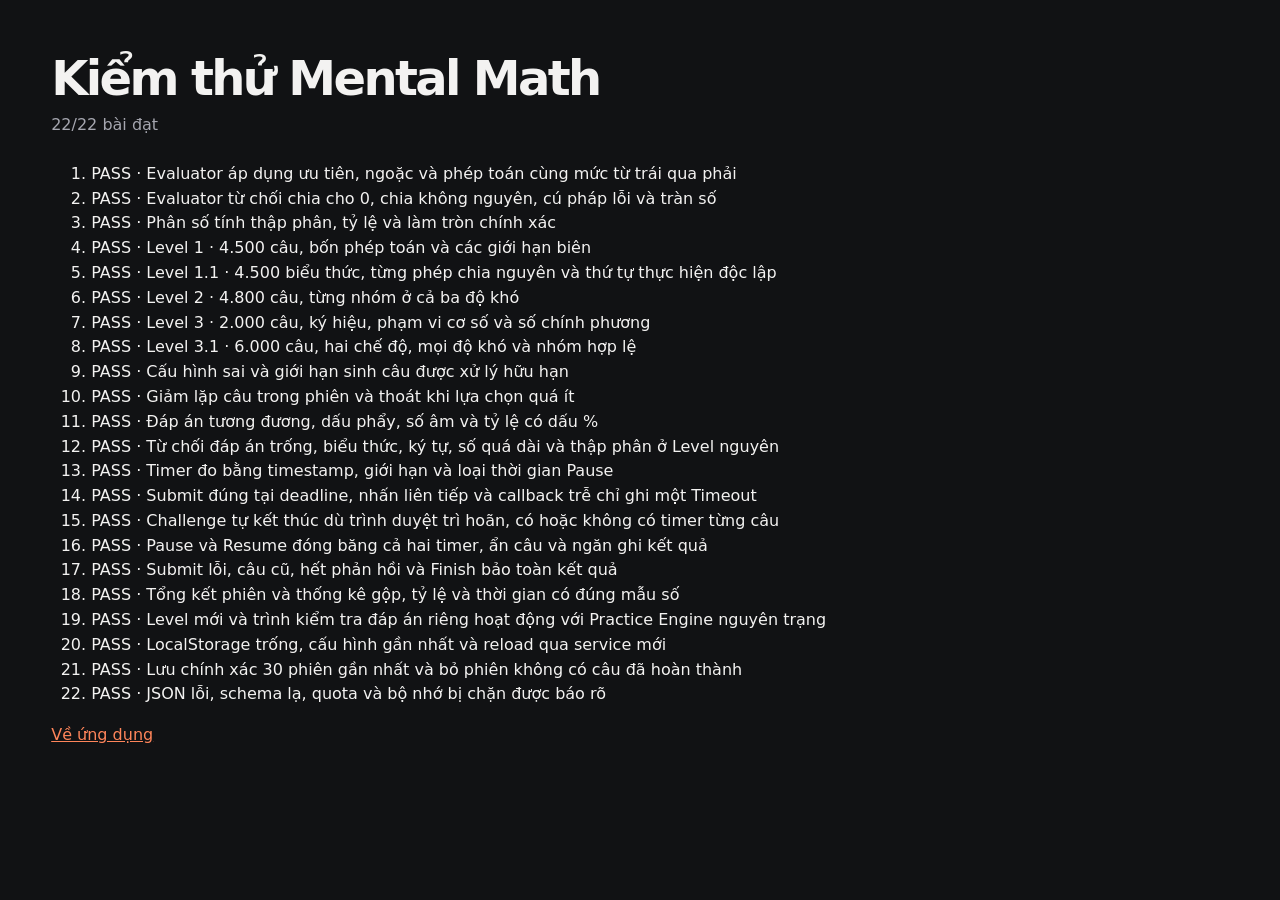
==== tests/test-runner.html @ ff59de57 "Release Mental Math V1.0" ====
<!doctype html>
<html lang="vi">
<head>
  <meta charset="utf-8">
  <meta name="viewport" content="width=device-width, initial-scale=1">
  <title>Kiểm thử Mental Math</title>
  <link rel="stylesheet" href="../css/style.css">
  <script type="module" src="./browser-runner.js"></script>
</head>
<body>
  <main class="shell">
    <div class="page-intro"><h1>Kiểm thử Mental Math</h1><p id="summary" role="status">Đang chạy…</p></div>
    <ol id="results"></ol>
    <a href="../">Về ứng dụng</a>
  </main>
</body>
</html>
---- css/style.css ----
:root {
  color-scheme: dark;
  --bg: #111214;
  --surface: #191a1e;
  --inset: #141519;
  --border: #303138;
  --text: #f3f2f1;
  --muted: #a5a6af;
  --accent: #ff855a;
  --accent-hover: #ffa583;
  --success: #80dbb2;
  --danger: #ff949d;
  --warning: #f5c27a;
  --radius: 1rem;
  font: 100%/1.55 "Segoe UI", system-ui, sans-serif;
}

*, *::before, *::after { box-sizing: border-box; }
[hidden] { display: none !important; }
body { margin: 0; background: var(--bg); color: var(--text); }
button, input, select { font: inherit; }
button, select { cursor: pointer; }
button:disabled, select:disabled, input:disabled { cursor: default; opacity: .55; }
:focus-visible { outline: 2px solid var(--accent); outline-offset: 3px; }
button { border: 0; }
h1, h2, h3, p { margin: 0; }
fieldset { border: 0; padding: 0; margin: 0; min-width: 0; }
legend { padding: 0; }
progress { display: block; width: 100%; }
a { color: var(--accent); }
.shell { width: min(90rem, 100%); padding-inline: clamp(1rem, 4vw, 3.75rem); margin-inline: auto; }
.muted { color: var(--muted); }
.sr-only { position: absolute; width: 1px; height: 1px; overflow: hidden; clip-path: inset(50%); white-space: nowrap; }
.site-header { border-bottom: 1px solid var(--border); background: #151619; padding-top: env(safe-area-inset-top); }
.header-inner { min-height: 4.5rem; display: grid; grid-template-columns: 1fr auto 1fr; align-items: center; gap: 1rem; }
.brand { display: inline-flex; align-items: center; gap: .65rem; font-weight: 800; font-size: 1.15rem; white-space: nowrap; }
.brand-mark, .stage-mark {
  display: inline-grid; place-items: center; color: var(--accent); background: #37251f;
  border: 1px solid #68402f; border-radius: .65rem; width: 2rem; height: 2rem; font-size: 1.4rem; line-height: 1;
}
.brand-math { color: var(--accent); margin-left: .13em; }
.version { justify-self: end; color: var(--muted); font: .8rem ui-monospace, monospace; }
.tablist { display: flex; gap: .25rem; }
.tablist button { color: var(--muted); background: transparent; border-radius: .55rem; padding: .55rem .8rem; white-space: nowrap; font-size: .92rem; }
.tablist button:hover { color: var(--text); }
.tablist [aria-selected="true"] { background: #30221e; color: #ff9b77; }
.tablist span { margin-right: .25rem; }
.page-intro { margin-block: clamp(1.5rem, 5vw, 3.25rem) 1.5rem; }
.page-intro h1 { font-size: clamp(2rem, 4vw, 3rem); line-height: 1.12; letter-spacing: -.055em; margin: .25rem 0 .45rem; }
.page-intro p:not(.eyebrow) { color: var(--muted); }
.eyebrow { color: var(--accent); font: 700 .75rem/1.45 ui-monospace, monospace; letter-spacing: .13em; }
.footer { display: flex; justify-content: space-between; margin-top: 2rem; padding-block: 1rem max(1.2rem, env(safe-area-inset-bottom)); gap: .5rem; color: var(--muted); font-size: .8rem; }
.notice { margin-top: 1rem; padding: .75rem 1rem; border: 1px solid #795d32; border-radius: .6rem; color: var(--warning); background: #292117; }
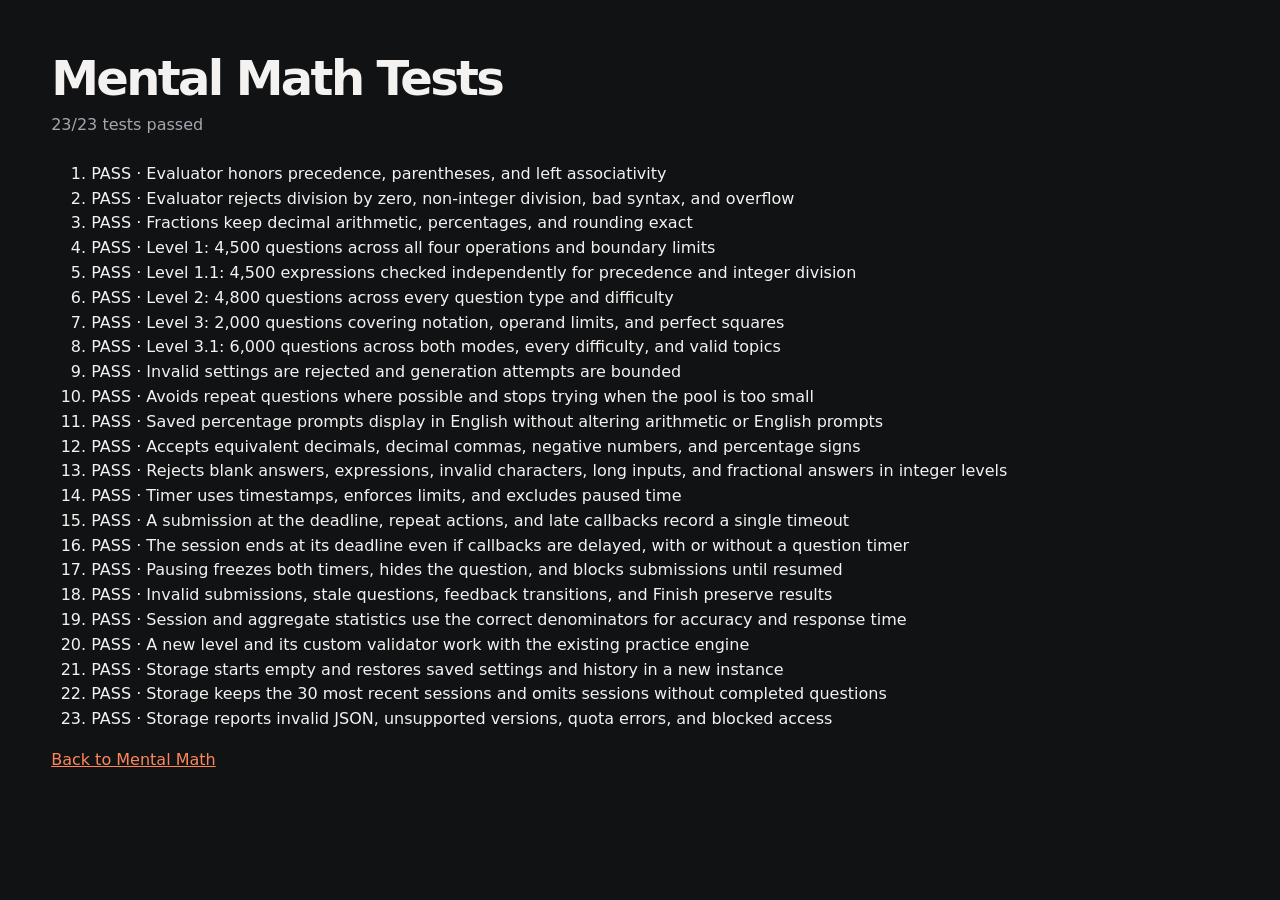
==== commit 4576cd6a: "V1.1" ====
--- a/tests/test-runner.html
+++ b/tests/test-runner.html
@@ -1,17 +1,17 @@
 <!doctype html>
-<html lang="vi">
+<html lang="en">
 <head>
   <meta charset="utf-8">
   <meta name="viewport" content="width=device-width, initial-scale=1">
-  <title>Kiểm thử Mental Math</title>
+  <title>Mental Math Tests</title>
   <link rel="stylesheet" href="../css/style.css">
   <script type="module" src="./browser-runner.js"></script>
 </head>
 <body>
   <main class="shell">
-    <div class="page-intro"><h1>Kiểm thử Mental Math</h1><p id="summary" role="status">Đang chạy…</p></div>
+    <div class="page-intro"><h1>Mental Math Tests</h1><p id="summary" role="status">Running tests…</p></div>
     <ol id="results"></ol>
-    <a href="../">Về ứng dụng</a>
+    <a href="../">Back to Mental Math</a>
   </main>
 </body>
 </html>
